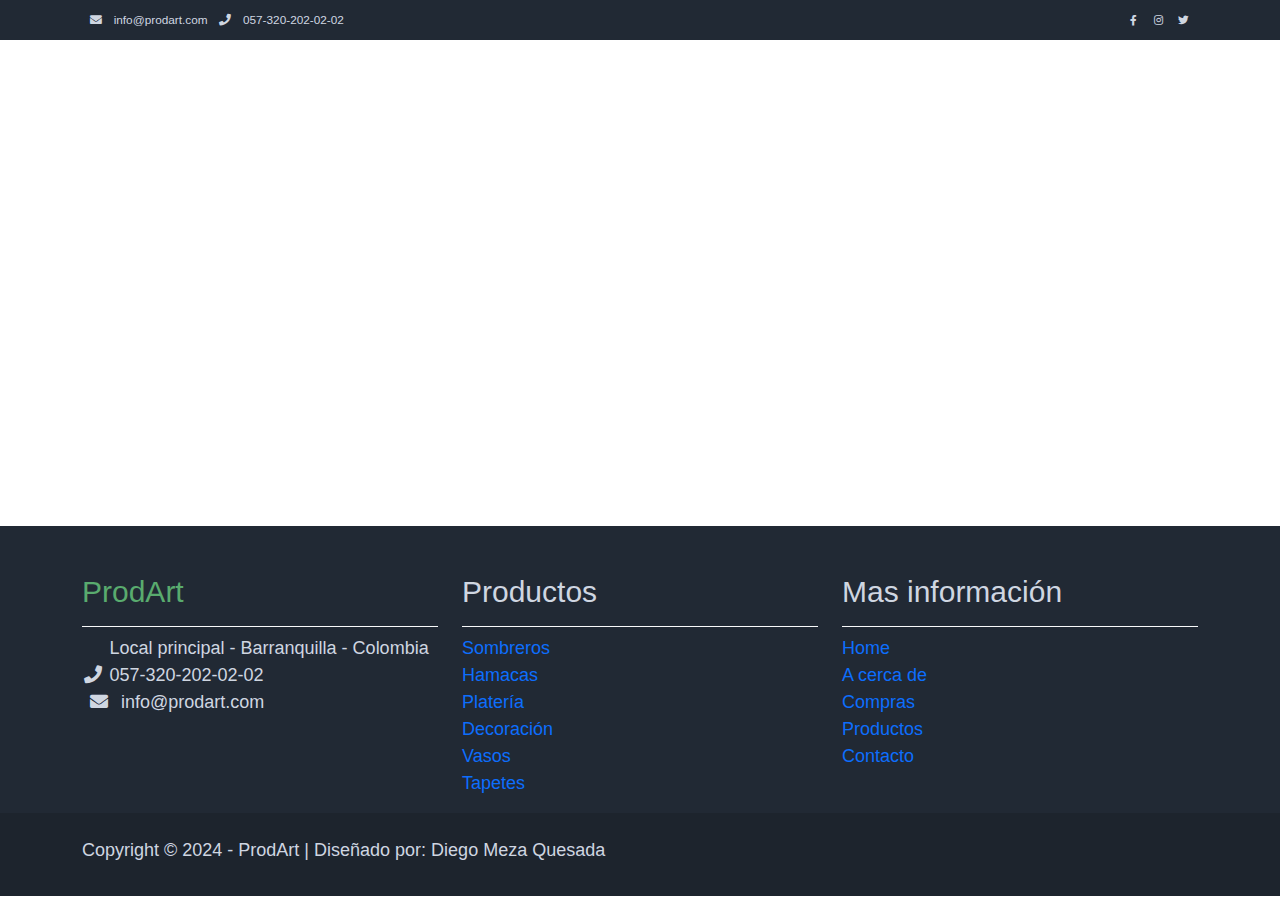
==== index.html @ 5969e7d8 "index.html" ====
<!DOCTYPE html>
<html lang="en">   
<head>
    <meta charset="UTF-8">
    <meta name="viewport" content="width=device-width, initial-scale=1.0">
    <title>Elegant Steps - E-commerce de Calzado</title>
    <!-- iconos-->
    <link rel="apple-touch-icon" href="assets/img/">
    <!-- css-->
     <link rel="stylesheet" href="assets/css/bootstrap.min.css">
     <link rel="stylesheet" href="assets/css/templatemo.css">
     <link rel="stylesheet" href="assets/css/custom.css">
     <link rel="stylesheet" href="assets/css/fontawesome.min.css">
</head>
<body>
    <!-- inicio encabezado-->
    <nav class="navbar navbar-expand-lg bg-dark navbar-light" id="templatemo_nav_top">
        <div class="container text-light">
            <div class="w-100 d-flex justify-content-between">
                <div>
                    <i class="fa fa-envelope mx-2"></i>
                    <a class="navbar-sm-brand text-light text-decoration-none" href="mailto:info@prodart.com">info@prodart.com</a>
                    <i class="fa fa-phone mx-2"></i>
                    <a class="navbar-sm-brand text-light text-decoration-none" href="tel: 057-320-202-02-02">057-320-202-02-02</a>
                </div>
                <div>
                    <!-- Redes sociales-->
                    <a class="text-light" href="https://fb.com/templatemo" target="_blank" rel="sponsored"><i class="fab fa-facebook-f fa-sm fa-fw me-2"></i></a>
                    <a class="text-light" href="https://www.instagram.com/" target="_blank"><i class="fab fa-instagram fa-sm fa-fw me-2"></i></a>
                    <a class="text-light" href="https://twitter.com/" target="_blank"><i class="fab fa-twitter fa-sm fa-fw me-2"></i></a>
                </div>
            </div>

        </div>
    </nav>
    <!-- fin encabezado-->
    <!-- inicio secciones-->

    <br><br><br><br><br><br><br><br><br><br><br><br><br><br><br><br><br><br>
     <!-- fin secciones-->

    <!-- inicio de pie-->
    <footer class="bg-dark" id="templatemo_footer">
        <div class="container">
            <div class="row">
                <div class="col-md-4 pt-5">
                    <h2 class="h2 text-success border-bottom pb-3 border-light log">ProdArt</h2>
                    <ul class="list-unstyled text-light footer-link-list">
                        <li>
                            <i class="fas fa-map-market-alt fa-fw"></i>
                            Local principal - Barranquilla - Colombia
                        </li>
                        <li>
                            <i class="fa fa-phone fa-fw"></i>
                            <a class="navbar-sm-brand text-light text-decoration-none" href="tel: 057-320-202-02-02">057-320-202-02-02</a>
                        </li>
                        <li>
                            <i class="fa fa-envelope mx-2"></i>
                            <a class="navbar-sm-brand text-light text-decoration-none" href="mailto:info@prodart.com">info@prodart.com</a>
                        </li>
                    </ul>
                </div>
                <div class="col-md-4 pt-5">
                    <h2 class="h2 text-light border-bottom pb-3 border-light">Productos</h2>
                    <ul class="list-unstyled text-light footer-link-list">
                        <li><a class="text-decoration-none" href="#">Sombreros</a></li>
                        <li><a class="text-decoration-none" href="#">Hamacas</a></li>
                        <li><a class="text-decoration-none" href="#">Platería</a></li>
                        <li><a class="text-decoration-none" href="#">Decoración</a></li>
                        <li><a class="text-decoration-none" href="#">Vasos</a></li>
                        <li><a class="text-decoration-none" href="#">Tapetes</a></li>
                    </ul>
                </div>
                <div class="col-md-4 pt-5">
                    <h2 class="h2 text-light border-bottom pb-3 border-light">Mas información</h2>
                    <ul class="list-unstyled text-light footer-link-list">
                        <li><a class="text-decoration-none" href="#">Home</a></li>
                        <li><a class="text-decoration-none" href="#">A cerca de</a></li>
                        <li><a class="text-decoration-none" href="#">Compras</a></li>
                        <li><a class="text-decoration-none" href="#">Productos</a></li>
                        <li><a class="text-decoration-none" href="#">Contacto</a></li>
                    </ul>
                </div>
            </div>

        </div>
        <div class="w-100 bg-black py-3">
            <div class="container">
                <div class="row pt-2">
                    <p class="text-left text-light">
                        Copyright &copy; 2024 - ProdArt | Diseñado por: Diego Meza Quesada
                    </p>
                </div>
            </div>
        </div>
    </footer>
    <!-- fin de pie-->


</body>
</html>
---- assets/css/templatemo.css ----
/*

TemplateMo 559 Zay Shop

https://templatemo.com/tm-559-zay-shop

---------------------------------------------
Table of contents
------------------------------------------------
1. Typography
2. General
3. Nav
4. Hero Carousel
5. Accordion
6. Shop
7. Product
8. Carousel Hero
9. Carousel Brand
10. Services
11. Contact map
12. Footer
13. Small devices (landscape phones, 576px and up)
14. Medium devices (tablets, 768px and up)
15. Large devices (desktops, 992px and up)
16. Extra large devices (large desktops, 1200px and up)
--------------------------------------------- */




/* Typography */
body, ul, li, p, a, label, input, div {
  font-family: 'Roboto', sans-serif;
  font-size: 18px !important;
  font-weight: 300 !important;
}
.h1 {
  font-family: 'Roboto', sans-serif;
  font-size: 48px !important;
  font-weight: 200 !important;
}
.h2 {
  font-family: 'Roboto', sans-serif;
  font-size: 30px !important;
  font-weight: 300;
}
.h3 {
  font-family: 'Roboto', sans-serif;
  font-size: 22px !important;
}
/* General */
.logo { font-weight: 500 !important;}
.text-warning {  color: #ede861 !important;}
.text-muted { color: #bcbcbc !important;}
.text-success { color: #59ab6e !important;}
.text-light { color: #cfd6e1 !important;}
.bg-dark { background-color: #212934 !important;}
.bg-light { background-color: #e9eef5 !important;}
.bg-black { background-color: #1d242d !important;}
.bg-success { background-color: #59ab6e !important;}
.btn-success {
  background-color: #59ab6e !important;
  border-color: #56ae6c !important;
}
.pagination .page-link:hover {color: #000;}
.pagination .page-link:hover, .pagination .page-link.active {
  background-color: #69bb7e;
  color: #fff;
}
/* Nav */
#templatemo_nav_top { min-height: 40px;}
#templatemo_nav_top * { font-size: .9em !important;}
#templatemo_main_nav a { color: #212934;}
#templatemo_main_nav a:hover { color: #69bb7e;}
#templatemo_main_nav .navbar .nav-icon { margin-right: 20px;}

/* Hero Carousel */
#template-mo-zay-hero-carousel { background: #efefef !important;}
/* Accordion */
.templatemo-accordion a { color: #000;}
.templatemo-accordion a:hover { color: #333d4a;}
/* Shop */
.shop-top-menu a:hover { color: #69bb7e !important;}
/* Product */
.product-wap { box-shadow: 0px 5px 10px 0px rgba(0, 0, 0, 0.10);}
.product-wap .product-color-dot.color-dot-red { background:#f71515;}
.product-wap .product-color-dot.color-dot-blue { background:#6db4fe;}
.product-wap .product-color-dot.color-dot-black { background:#000000;}
.product-wap .product-color-dot.color-dot-light { background:#e0e0e0;}
.product-wap .product-color-dot.color-dot-green { background:#0bff7e;}
.card.product-wap .card .product-overlay {
  background: rgba(0,0,0,.2);
  visibility: hidden;
  opacity: 0;
  transition: .3s;
}
.card.product-wap:hover .card .product-overlay {
  visibility: visible;
  opacity: 1;
}
.card.product-wap a { color: #000;}
#carousel-related-product .slick-slide:focus { outline: none !important;}
#carousel-related-product .slick-dots li button:before {
  font-size: 15px;
  margin-top: 20px;
}
/* Brand */
.brand-img {
  filter: grayscale(100%);
  opacity: 0.5;
  transition: .5s;
}
.brand-img:hover {
  filter: grayscale(0%);
  opacity: 1;
}
/* Carousel Hero */
#template-mo-zay-hero-carousel .carousel-indicators li {
  margin-top: -50px;
  background-color: #59ab6e;
}
#template-mo-zay-hero-carousel .carousel-control-next i,
#template-mo-zay-hero-carousel .carousel-control-prev i {
  color: #59ab6e !important;
  font-size: 2.8em !important;
}
/* Carousel Brand */
.tempaltemo-carousel .h1 {
  font-size: .5em !important;
  color: #000 !important;
}
/* Services */
.services-icon-wap {transition: .3s;}
.services-icon-wap:hover, .services-icon-wap:hover i {color: #fff;}
.services-icon-wap:hover {background: #69bb7e;}
/* Contact map */
.leaflet-control a, .leaflet-control { font-size: 10px !important;}
.form-control { border: 1px solid #e8e8e8;}
/* Footer */
#tempaltemo_footer a { color: #dcdde1;}
#tempaltemo_footer a:hover { color: #68bb7d;}
#tempaltemo_footer ul.footer-link-list li { padding-top: 10px;}
#tempaltemo_footer ul.footer-icons li {
  width: 2.6em;
  height: 2.6em;
  line-height: 2.6em;
}
#tempaltemo_footer ul.footer-icons li:hover {
  background-color: #cfd6e1;
  transition: .5s;
}
#tempaltemo_footer ul.footer-icons li:hover i {
  color: #212934;
  transition: .5s;
}
#tempaltemo_footer .border-light { border-color: #2d343f !important;}
/*
// Extra small devices (portrait phones, less than 576px)
// No media query since this is the default in Bootstrap
*/
/* Small devices (landscape phones, 576px and up)*/
.product-wap .h3, .product-wap li, .product-wap i, .product-wap p {
  font-size: 12px !important;
}
.product-wap .product-color-dot {
  width: 6px;
  height: 6px;
}

@media (min-width: 576px) {
  .tempaltemo-carousel .h1 { font-size: 1em !important;}
}

/*// Medium devices (tablets, 768px and up)*/
@media (min-width: 768px) {
  #templatemo_main_nav .navbar-nav {max-width: 450px;}
 }

/* Large devices (desktops, 992px and up)*/
@media (min-width: 992px) {
  #templatemo_main_nav .navbar-nav {max-width: 550px;}
  #template-mo-zay-hero-carousel .carousel-item {min-height: 30rem !important;}
  .product-wap .h3, .product-wap li, .product-wap i, .product-wap p {font-size: 18px !important;}
  .product-wap .product-color-dot {
    width: 12px;
    height: 12px;
  }
}

/* Extra large devices (large desktops, 1200px and up)*/
@media (min-width: 1200px) {}
---- assets/css/custom.css ----
/*
Custom Css
*/
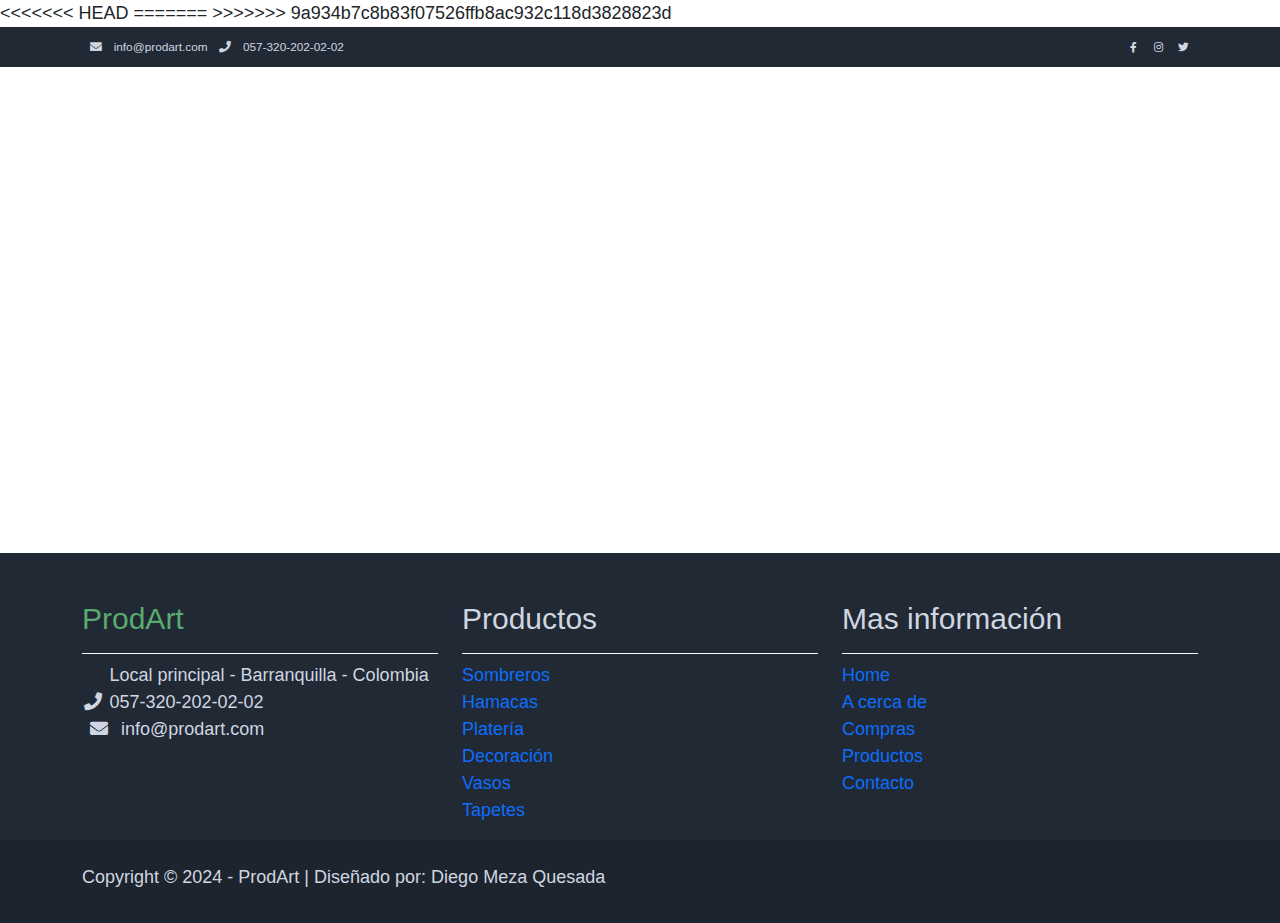
==== commit e18b6d2f: "Nuevo" ====
--- a/index.html
+++ b/index.html
@@ -1,12 +1,14 @@
 <!DOCTYPE html>
-<html lang="en">   
+<html lang="en">    
 <head>
     <meta charset="UTF-8">
     <meta name="viewport" content="width=device-width, initial-scale=1.0">
     <title>Elegant Steps - E-commerce de Calzado</title>
-    <!-- iconos-->
-    <link rel="apple-touch-icon" href="assets/img/">
+<<<<<<< HEAD
+    <!-- css--> 
+=======
     <!-- css-->
+>>>>>>> 9a934b7c8b83f07526ffb8ac932c118d3828823d
      <link rel="stylesheet" href="assets/css/bootstrap.min.css">
      <link rel="stylesheet" href="assets/css/templatemo.css">
      <link rel="stylesheet" href="assets/css/custom.css">
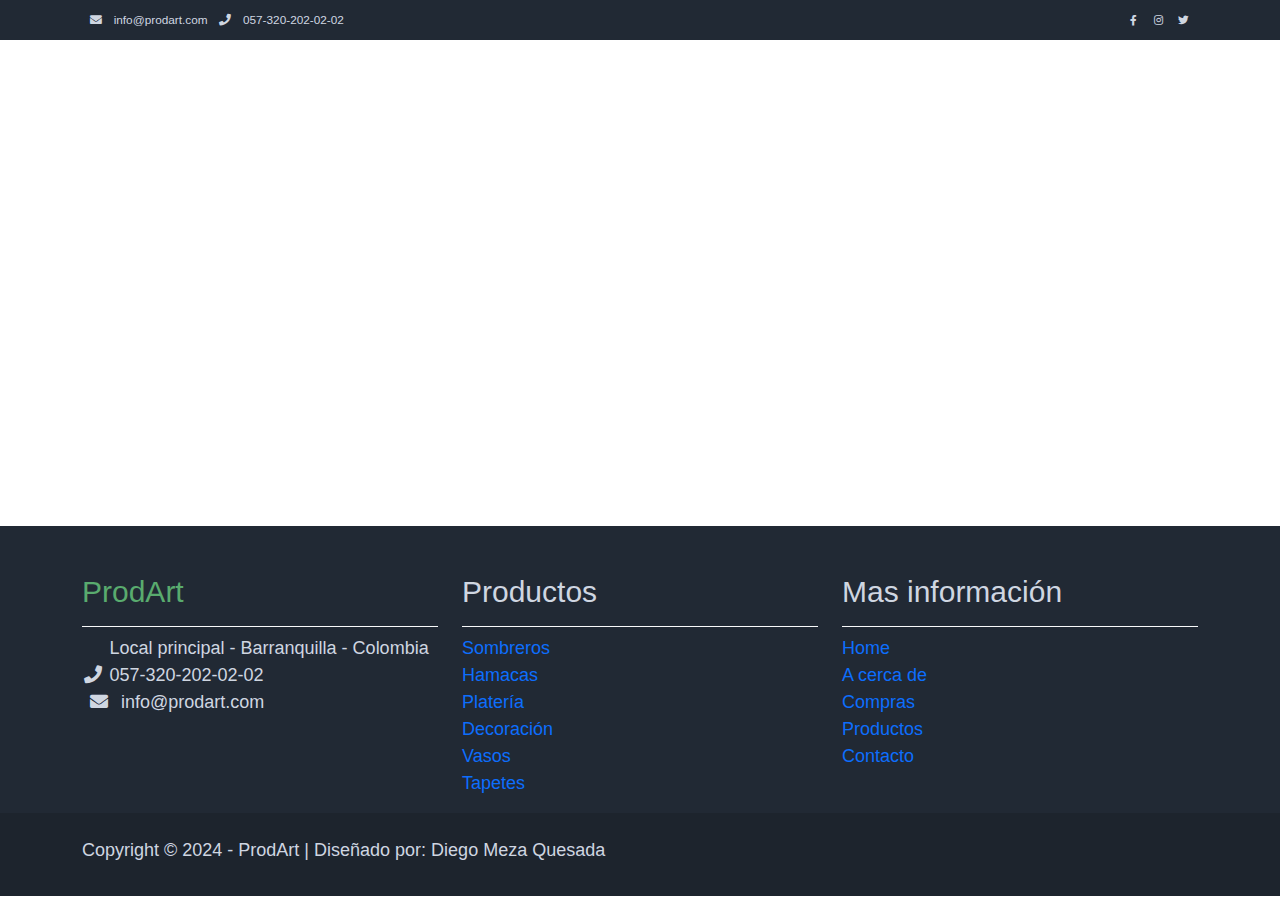
==== commit 628b0791: "probando" ====
--- a/index.html
+++ b/index.html
@@ -1,14 +1,10 @@
 <!DOCTYPE html>
 <html lang="en">    
-<head>
+<head> 
     <meta charset="UTF-8">
     <meta name="viewport" content="width=device-width, initial-scale=1.0">
     <title>Elegant Steps - E-commerce de Calzado</title>
-<<<<<<< HEAD
     <!-- css--> 
-=======
-    <!-- css-->
->>>>>>> 9a934b7c8b83f07526ffb8ac932c118d3828823d
      <link rel="stylesheet" href="assets/css/bootstrap.min.css">
      <link rel="stylesheet" href="assets/css/templatemo.css">
      <link rel="stylesheet" href="assets/css/custom.css">
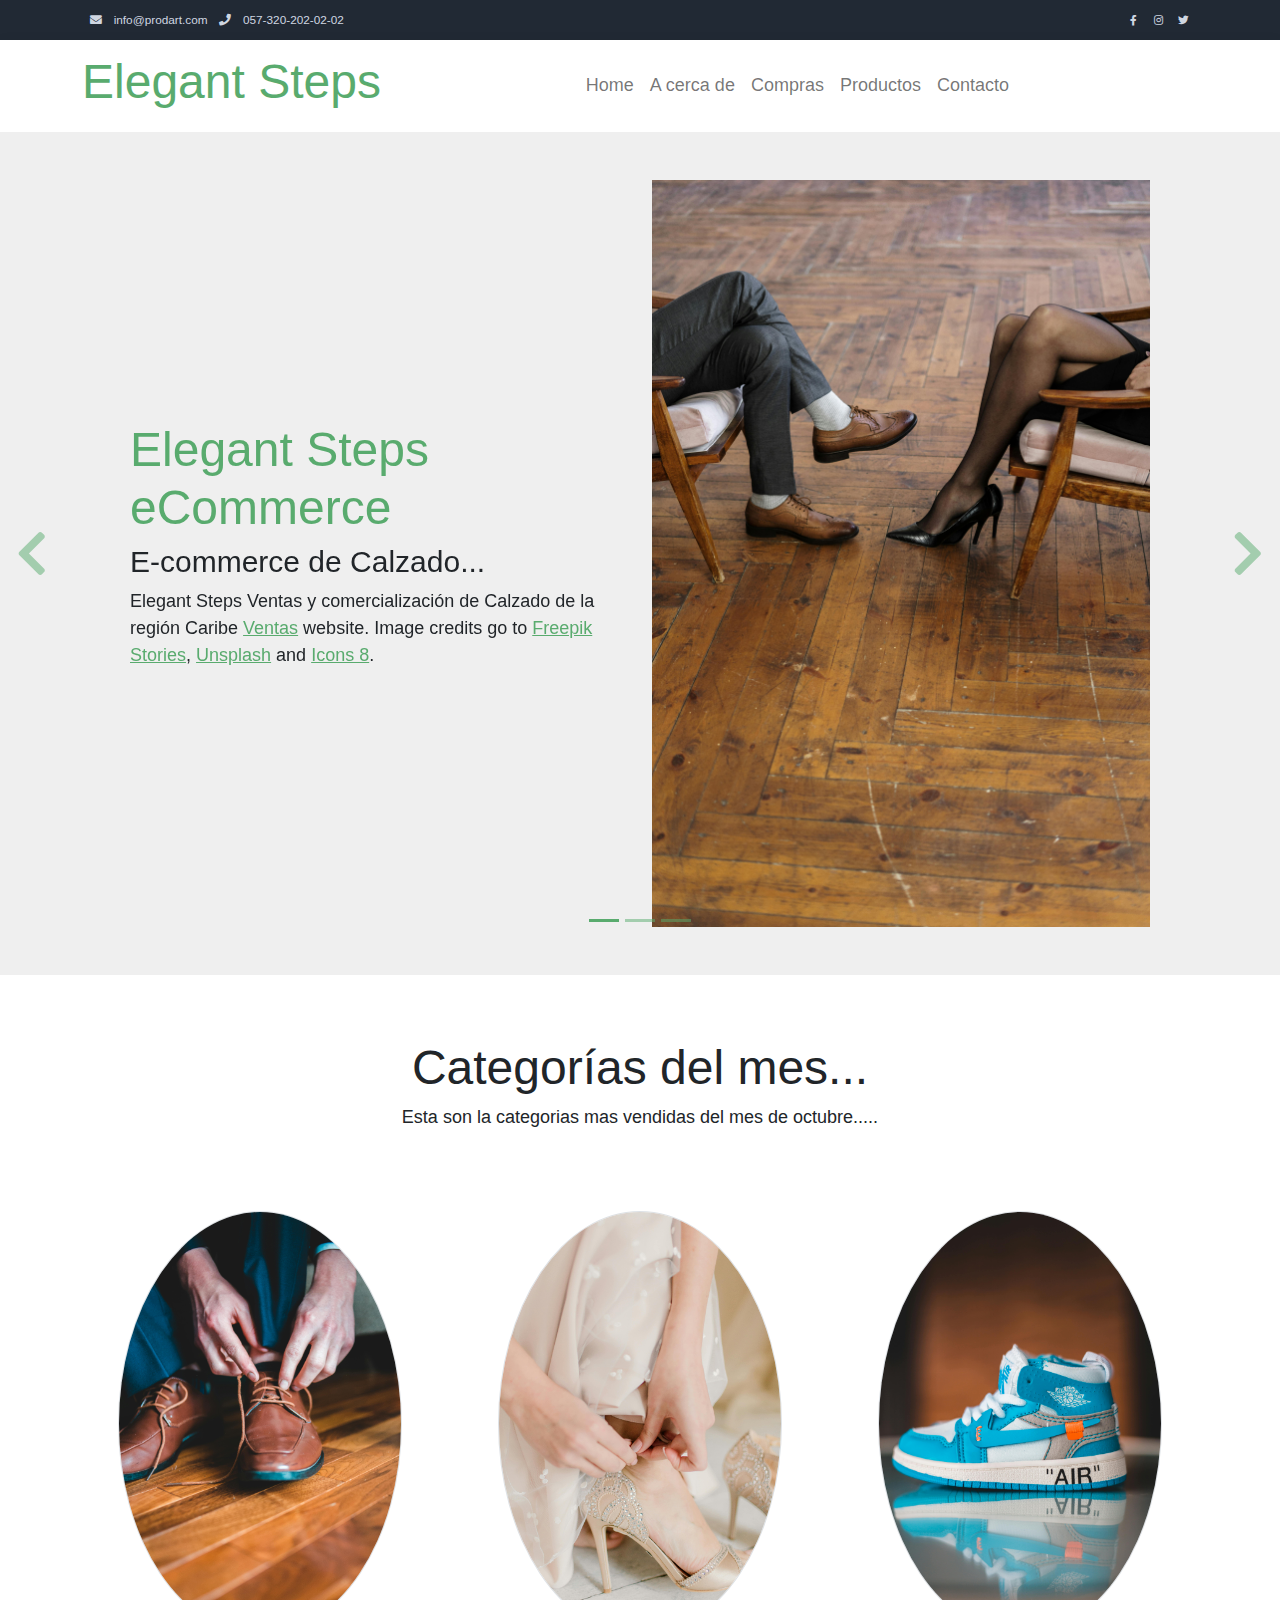
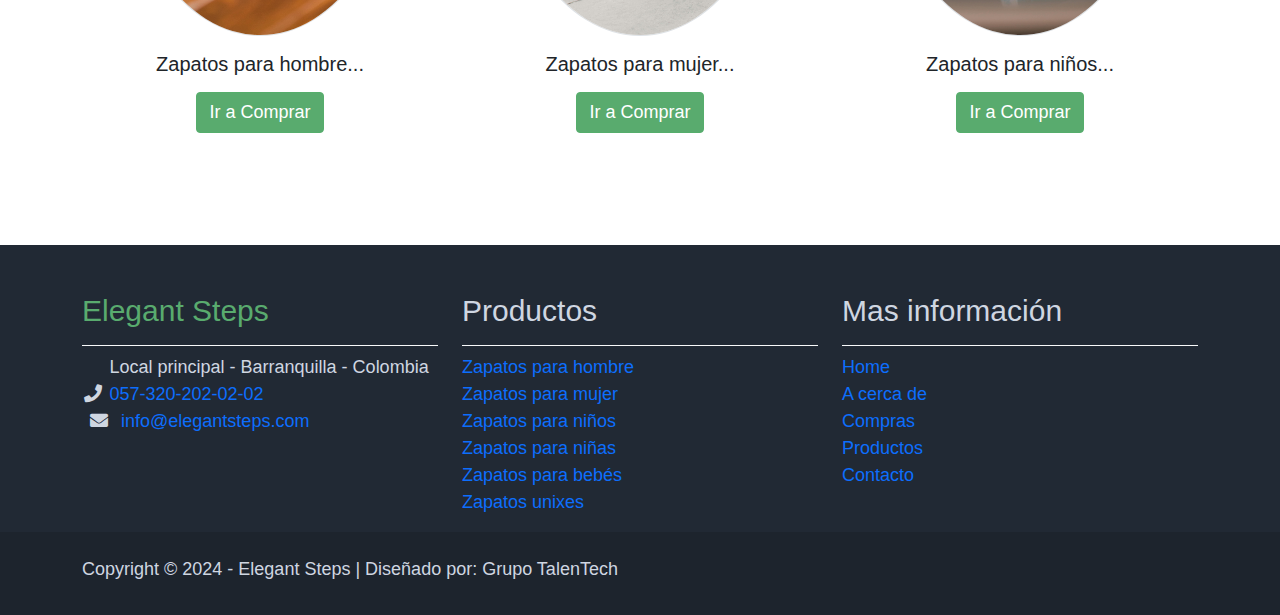
==== commit 70c9d544: "carousel" ====
--- a/index.html
+++ b/index.html
@@ -1,10 +1,12 @@
-<!DOCTYPE html>
-<html lang="en">    
-<head> 
+<!DOCTYPE html>  
+<html lang="en">
+<head>
     <meta charset="UTF-8">
     <meta name="viewport" content="width=device-width, initial-scale=1.0">
-    <title>Elegant Steps - E-commerce de Calzado</title>
-    <!-- css--> 
+    <title>Elegant Steps</title>
+    <!-- iconos-->
+    <link rel="apple-touch-icon" href="assets/img/">
+    <!-- css-->
      <link rel="stylesheet" href="assets/css/bootstrap.min.css">
      <link rel="stylesheet" href="assets/css/templatemo.css">
      <link rel="stylesheet" href="assets/css/custom.css">
@@ -22,7 +24,6 @@
                     <a class="navbar-sm-brand text-light text-decoration-none" href="tel: 057-320-202-02-02">057-320-202-02-02</a>
                 </div>
                 <div>
-                    <!-- Redes sociales-->
                     <a class="text-light" href="https://fb.com/templatemo" target="_blank" rel="sponsored"><i class="fab fa-facebook-f fa-sm fa-fw me-2"></i></a>
                     <a class="text-light" href="https://www.instagram.com/" target="_blank"><i class="fab fa-instagram fa-sm fa-fw me-2"></i></a>
                     <a class="text-light" href="https://twitter.com/" target="_blank"><i class="fab fa-twitter fa-sm fa-fw me-2"></i></a>
@@ -32,9 +33,148 @@
         </div>
     </nav>
     <!-- fin encabezado-->
+    <!-- inicio menu-->
+     <nav class="navbar navbar-expand-lg navbar-light shadow">
+        <button class="navbar-toggler" type="button" data-bs-toggle="collapse" data-bs-target="#opciones">
+            <span class="navbar-toggler-icon"></span>
+        </button>
+        <div class="container d-flex justify-content-between align-items-center">
+            <a class="navbar-brand text-success logo h1 align-self-center" href="index.html">
+                Elegant Steps
+            </a>
+            <div class="align-self-center collapse navbar-collapse flex-fill d-lg-flex justify-content-lg-between" id="opciones">
+                <ul class="nav navbar-nav d-flex justify-content-between mx-lg-auto">
+                    <li class="nav-item">
+                        <a class="nav-link" href="#">Home</a>
+                    </li>
+                    <li class="nav-item">
+                        <a class="nav-link" href="#">A cerca de</a>
+                    </li>
+                    <li class="nav-item">
+                        <a class="nav-link" href="compras.html">Compras</a>
+                    </li>
+                    <li class="nav-item">
+                        <a class="nav-link" href="#">Productos</a>
+                    </li>
+                    <li class="nav-item">
+                        <a class="nav-link" href="#">Contacto</a>
+                    </li>
+                </ul>
+            </div>
+        </div>
+
+     </nav>
+<!-- fin menu-->
+
+
     <!-- inicio secciones-->
-
-    <br><br><br><br><br><br><br><br><br><br><br><br><br><br><br><br><br><br>
+<!-- carrusel -->
+<div id="template-mo-zay-hero-carousel" class="carousel slide" data-bs-ride="carousel">
+    <ol class="carousel-indicators">
+        <li data-bs-target="#template-mo-zay-hero-carousel" data-bs-slide-to="0" class="active"></li>
+        <li data-bs-target="#template-mo-zay-hero-carousel" data-bs-slide-to="1"></li>
+        <li data-bs-target="#template-mo-zay-hero-carousel" data-bs-slide-to="2"></li>
+    </ol>
+    <div class="carousel-inner">
+        <div class="carousel-item active">
+            <div class="container">
+                <div class="row p-5">
+                    <div class="mx-auto col-md-8 col-lg-6 order-lg-last">
+                        <img class="img-fluid" src="assets/img/zapatos.jpg" alt="">
+                    </div>
+                    <div class="col-lg-6 mb-0 d-flex align-items-center">
+                        <div class="text-align-left align-self-center">
+                            <h1 class="h1 text-success"><b>Elegant Steps</b> eCommerce</h1>
+                            <h3 class="h2">E-commerce de Calzado...</h3>
+                            <p>
+                                Elegant Steps Ventas y comercialización de Calzado de la región Caribe <a rel="sponsored" class="text-success" href="#" target="_blank">Ventas</a> website. 
+                                Image credits go to <a rel="sponsored" class="text-success" href="#" target="_blank">Freepik Stories</a>,
+                                <a rel="sponsored" class="text-success" href="#" target="_blank">Unsplash</a> and
+                                <a rel="sponsored" class="text-success" href="#" target="_blank">Icons 8</a>.
+                            </p> 
+                        </div>
+                    </div>
+                </div>
+            </div>
+        </div>
+        <div class="carousel-item">
+            <div class="container">
+                <div class="row p-5">
+                    <div class="mx-auto col-md-8 col-lg-6 order-lg-last">
+                        <img class="img-fluid" src="assets/img/zapato_dama.jpg" alt="">
+                    </div>
+                    <div class="col-lg-6 mb-0 d-flex align-items-center">
+                        <div class="text-align-left">
+                            <h1 class="h1">Zapatos para mujer</h1>
+                            <h3 class="h2">Línea de Zapatos para Dama.</h3>
+                            <p>
+                                
+                                 <strong></strong> 
+                            </p>
+                        </div>
+                    </div>
+                </div>
+            </div>
+        </div>
+        <div class="carousel-item">
+            <div class="container">
+                <div class="row p-5">
+                    <div class="mx-auto col-md-8 col-lg-6 order-lg-last">
+                        <img class="img-fluid" src="assets/img/zapato_hombre.jpg" alt="">
+                    </div>
+                    <div class="col-lg-6 mb-0 d-flex align-items-center">
+                        <div class="text-align-left">
+                            <h1 class="h1">Zapatos para hombre</h1>
+                            <h3 class="h2">Línea de Zapatos para Hombre</h3>
+                            <p>
+                                 
+                                
+                            </p>
+                        </div>
+                    </div>
+                </div>
+            </div>
+        </div>
+    </div>
+    <a class="carousel-control-prev text-decoration-none w-auto ps-3" href="#template-mo-zay-hero-carousel" role="button" data-bs-slide="prev">
+        <i class="fas fa-chevron-left"></i>
+    </a>
+    <a class="carousel-control-next text-decoration-none w-auto pe-3" href="#template-mo-zay-hero-carousel" role="button" data-bs-slide="next">
+        <i class="fas fa-chevron-right"></i>
+    </a>
+</div>
+<!-- fin carrusel -->
+    <section class="container py-5">
+        <div class="row text-center pt-3">
+            <div class="col-lg-6 m-auto">
+                <h1 class="h1">Categorías del mes...</h1>
+                <p>
+                    Esta son la categorias mas vendidas del mes de octubre.....
+                </p>
+            </div>
+        </div>
+        <div class="row">
+            <div class="col-12 col-md-4 p-5 mt-3">
+                <a href="#"><img src="assets/img/zapato_hombre.jpg" class="rounded-circle img-fluid border"> </a>
+                <h5 class="text-center mt-3 mb-3">Zapatos para hombre...</h5>
+                <p class="text-center"><a class="btn btn-success" href="compras.html">Ir a Comprar</a></p>
+            </div>
+        
+            <div class="col-12 col-md-4 p-5 mt-3">
+                <a href="#"><img src="assets/img/zapato_dama.jpg" class="rounded-circle img-fluid border"> </a>
+                <h5 class="text-center mt-3 mb-3">Zapatos para mujer...</h5>
+                <p class="text-center"><a class="btn btn-success" href="compras.html">Ir a Comprar</a></p>
+            </div>
+        
+            <div class="col-12 col-md-4 p-5 mt-3">
+                <a href="#"><img src="assets/img/zapato_niño.jpg" class="rounded-circle img-fluid border"> </a>
+                <h5 class="text-center mt-3 mb-3">Zapatos para niños...</h5>
+                <p class="text-center"><a class="btn btn-success" href="compras.html">Ir a Comprar</a></p>
+            </div>
+        </div>
+
+
+    </section>
      <!-- fin secciones-->
 
     <!-- inicio de pie-->
@@ -42,7 +182,7 @@
         <div class="container">
             <div class="row">
                 <div class="col-md-4 pt-5">
-                    <h2 class="h2 text-success border-bottom pb-3 border-light log">ProdArt</h2>
+                    <h2 class="h2 text-success border-bottom pb-3 border-light log">Elegant Steps</h2>
                     <ul class="list-unstyled text-light footer-link-list">
                         <li>
                             <i class="fas fa-map-market-alt fa-fw"></i>
@@ -50,23 +190,23 @@
                         </li>
                         <li>
                             <i class="fa fa-phone fa-fw"></i>
-                            <a class="navbar-sm-brand text-light text-decoration-none" href="tel: 057-320-202-02-02">057-320-202-02-02</a>
+                            <a class="text-decoration-none" href="tel: 057-320-202-02-02">057-320-202-02-02</a>
                         </li>
                         <li>
                             <i class="fa fa-envelope mx-2"></i>
-                            <a class="navbar-sm-brand text-light text-decoration-none" href="mailto:info@prodart.com">info@prodart.com</a>
+                            <a class="text-decoration-none" href="mailto:info@prodart.com">info@elegantsteps.com</a>
                         </li>
                     </ul>
                 </div>
                 <div class="col-md-4 pt-5">
                     <h2 class="h2 text-light border-bottom pb-3 border-light">Productos</h2>
                     <ul class="list-unstyled text-light footer-link-list">
-                        <li><a class="text-decoration-none" href="#">Sombreros</a></li>
-                        <li><a class="text-decoration-none" href="#">Hamacas</a></li>
-                        <li><a class="text-decoration-none" href="#">Platería</a></li>
-                        <li><a class="text-decoration-none" href="#">Decoración</a></li>
-                        <li><a class="text-decoration-none" href="#">Vasos</a></li>
-                        <li><a class="text-decoration-none" href="#">Tapetes</a></li>
+                        <li><a class="text-decoration-none" href="#">Zapatos para hombre</a></li>
+                        <li><a class="text-decoration-none" href="#">Zapatos para mujer</a></li>
+                        <li><a class="text-decoration-none" href="#">Zapatos para niños</a></li>
+                        <li><a class="text-decoration-none" href="#">Zapatos para niñas</a></li>
+                        <li><a class="text-decoration-none" href="#">Zapatos para bebés</a></li>
+                        <li><a class="text-decoration-none" href="#">Zapatos unixes</a></li>
                     </ul>
                 </div>
                 <div class="col-md-4 pt-5">
@@ -86,14 +226,15 @@
             <div class="container">
                 <div class="row pt-2">
                     <p class="text-left text-light">
-                        Copyright &copy; 2024 - ProdArt | Diseñado por: Diego Meza Quesada
+                        Copyright &copy; 2024 - Elegant Steps | Diseñado por: Grupo TalenTech
                     </p>
                 </div>
             </div>
         </div>
     </footer>
     <!-- fin de pie-->
-
+    <!-- archivos js-->
+     <script src="assets/js/bootstrap.bundle.min.js"></script>
 
 </body>
 </html>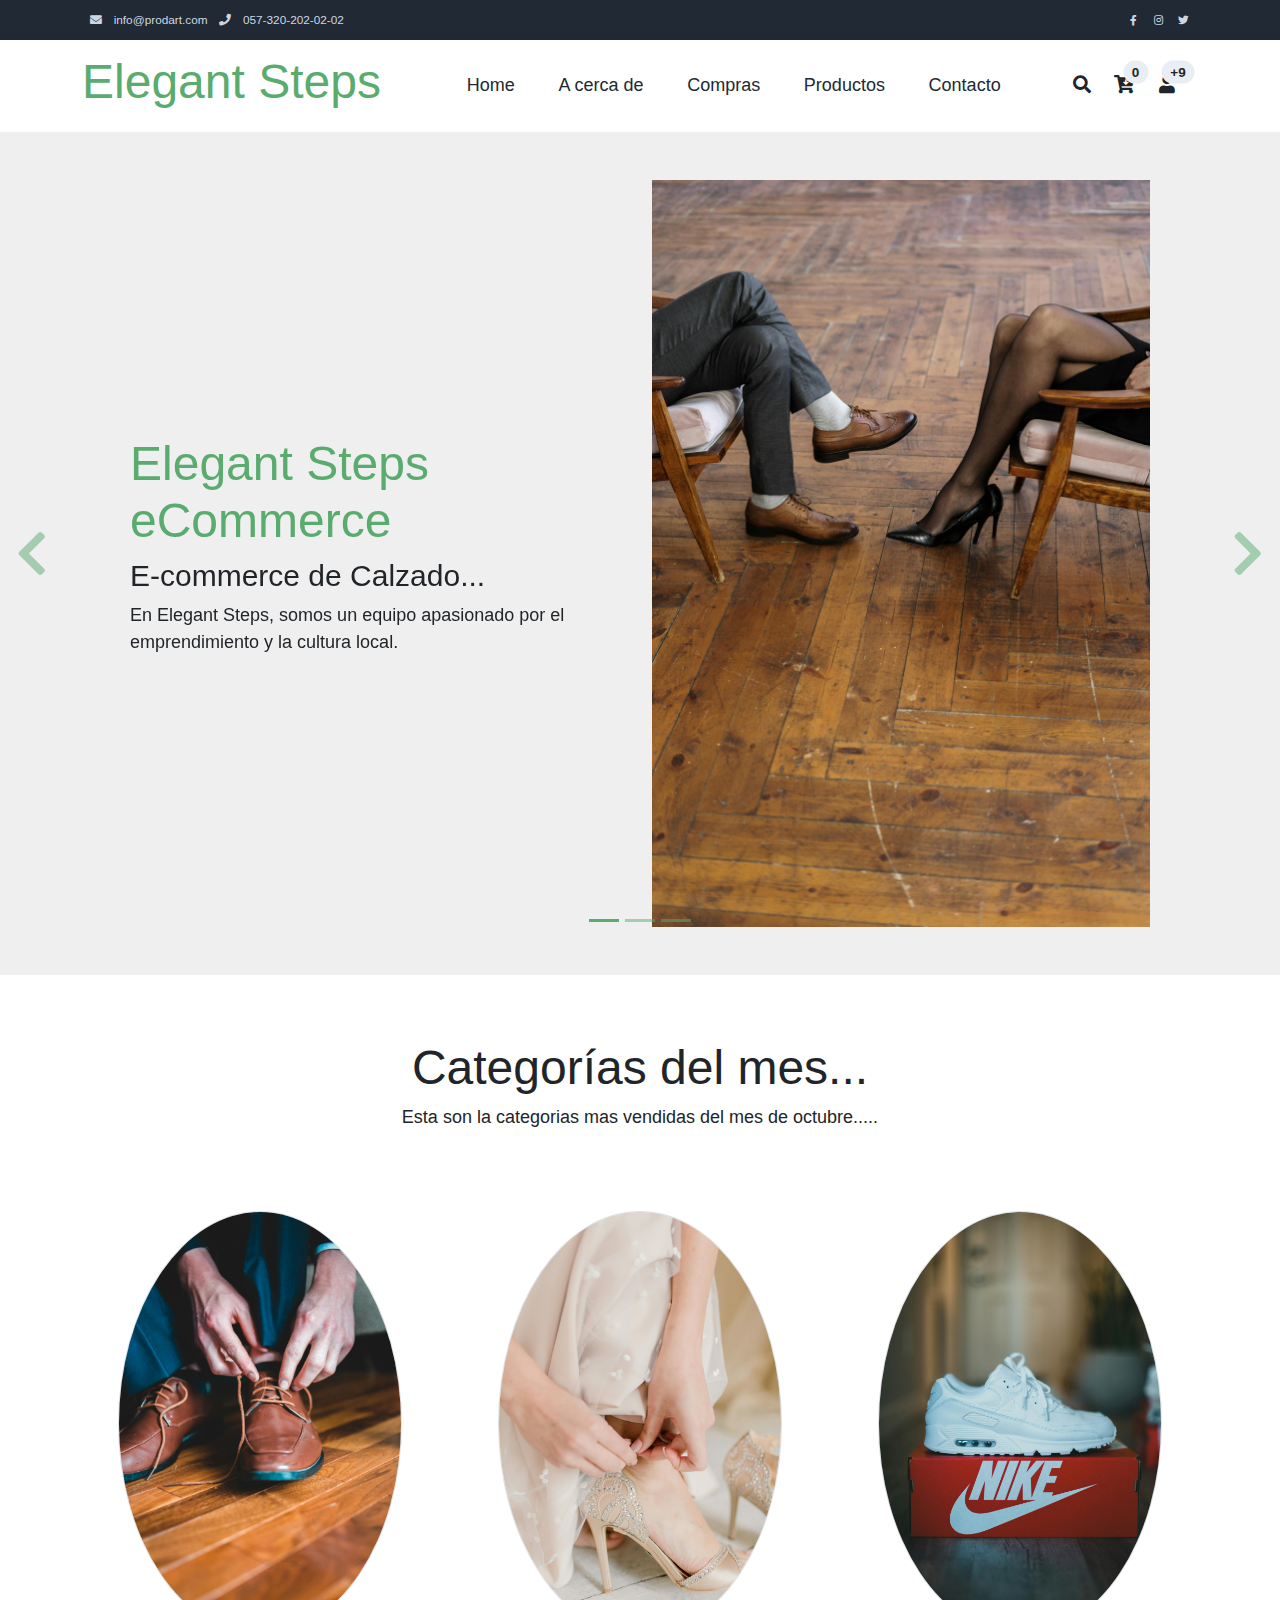
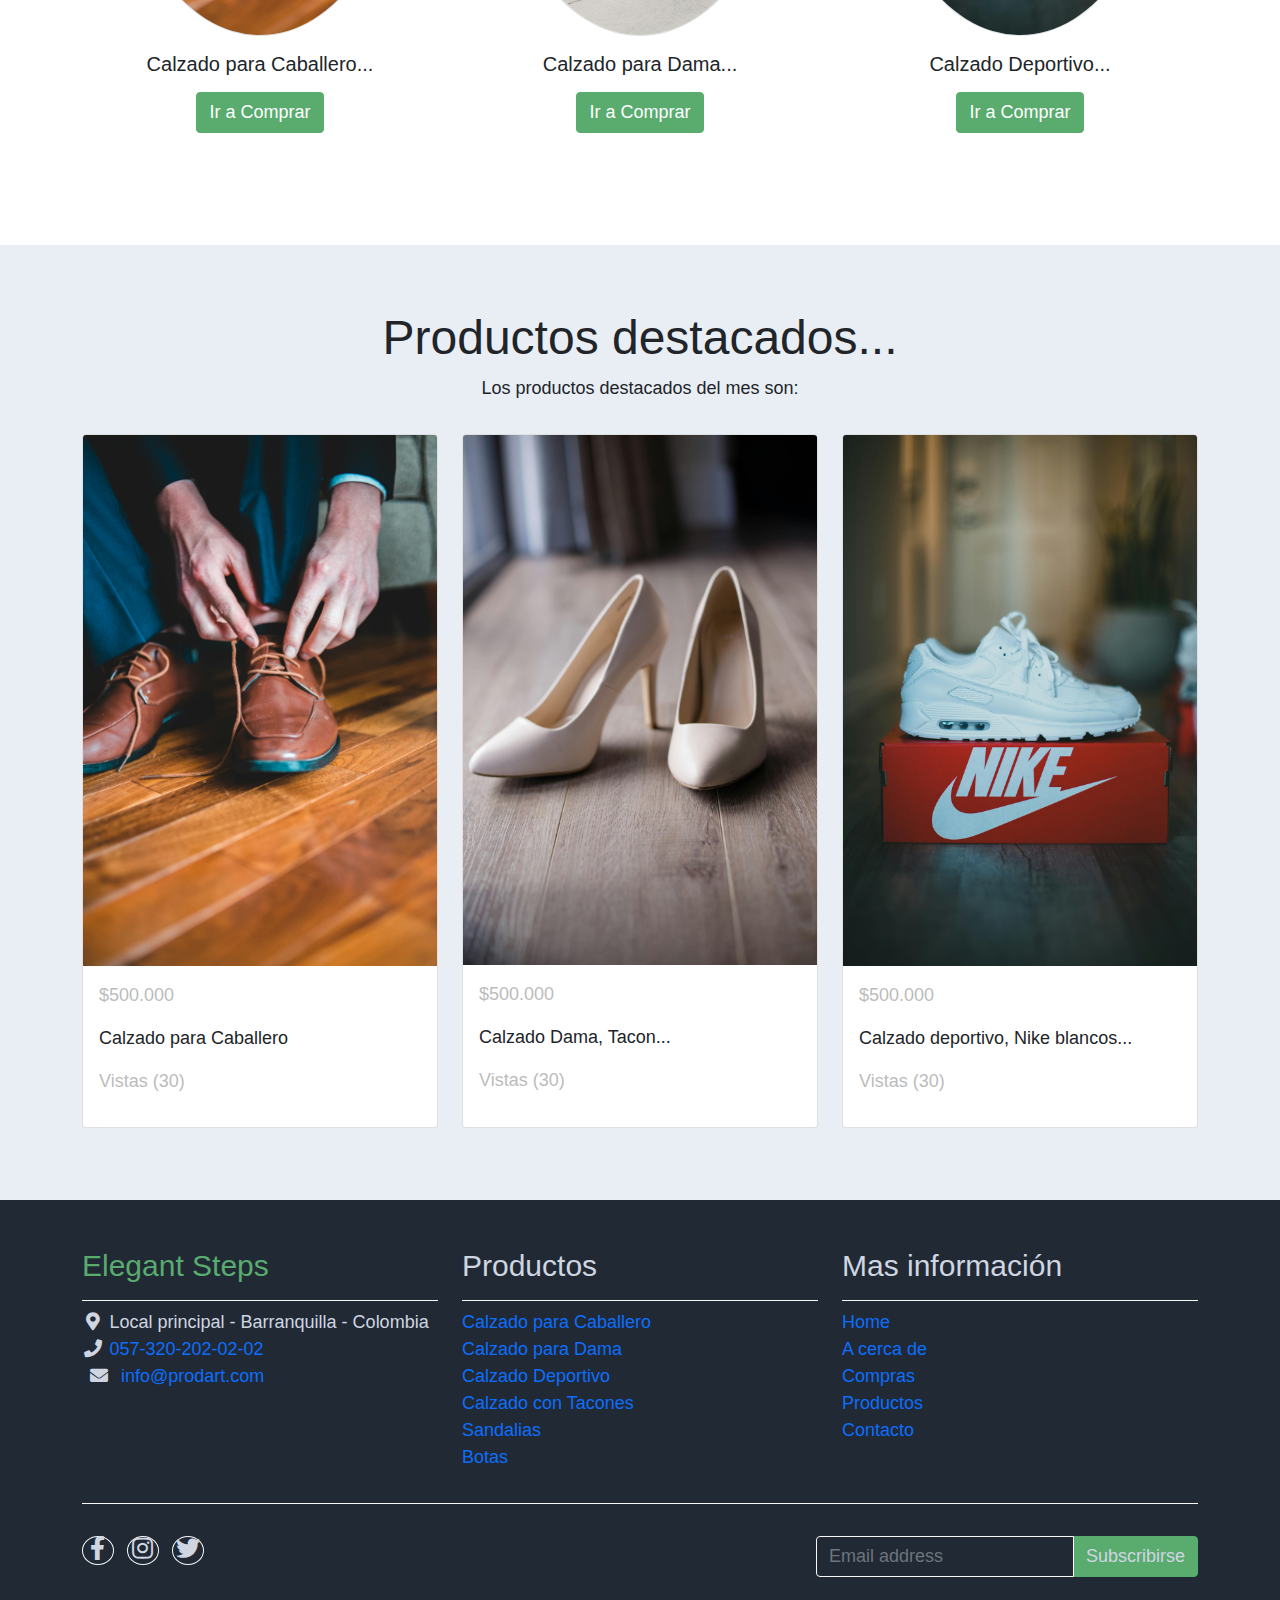
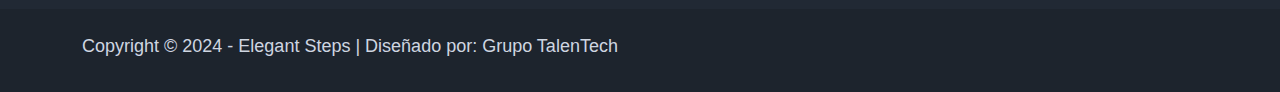
==== commit 1114a065: "Compras" ====
--- a/index.html
+++ b/index.html
@@ -34,37 +34,82 @@
     </nav>
     <!-- fin encabezado-->
     <!-- inicio menu-->
-     <nav class="navbar navbar-expand-lg navbar-light shadow">
-        <button class="navbar-toggler" type="button" data-bs-toggle="collapse" data-bs-target="#opciones">
-            <span class="navbar-toggler-icon"></span>
-        </button>
+         <!-- Header -->
+    <nav class="navbar navbar-expand-lg navbar-light shadow">
         <div class="container d-flex justify-content-between align-items-center">
+
             <a class="navbar-brand text-success logo h1 align-self-center" href="index.html">
                 Elegant Steps
             </a>
-            <div class="align-self-center collapse navbar-collapse flex-fill d-lg-flex justify-content-lg-between" id="opciones">
-                <ul class="nav navbar-nav d-flex justify-content-between mx-lg-auto">
-                    <li class="nav-item">
-                        <a class="nav-link" href="#">Home</a>
-                    </li>
-                    <li class="nav-item">
-                        <a class="nav-link" href="#">A cerca de</a>
-                    </li>
-                    <li class="nav-item">
-                        <a class="nav-link" href="compras.html">Compras</a>
-                    </li>
-                    <li class="nav-item">
-                        <a class="nav-link" href="#">Productos</a>
-                    </li>
-                    <li class="nav-item">
-                        <a class="nav-link" href="#">Contacto</a>
-                    </li>
-                </ul>
-            </div>
-        </div>
-
-     </nav>
+
+            <button class="navbar-toggler border-0" type="button" data-bs-toggle="collapse" data-bs-target="#templatemo_main_nav" aria-controls="navbarSupportedContent" aria-expanded="false" aria-label="Toggle navigation">
+                <span class="navbar-toggler-icon"></span>
+            </button>
+
+            <div class="align-self-center collapse navbar-collapse flex-fill  d-lg-flex justify-content-lg-between" id="templatemo_main_nav">
+                <div class="flex-fill">
+                    <ul class="nav navbar-nav d-flex justify-content-between mx-lg-auto">
+                        <li class="nav-item">
+                            <a class="nav-link" href="index.html">Home</a>
+                        </li>
+                        <li class="nav-item">
+                            <a class="nav-link" href="acercade.html">A cerca de</a>
+                        </li>
+                        <li class="nav-item">
+                            <a class="nav-link" href="compras.html">Compras</a>
+                        </li>
+                        <li class="nav-item">
+                            <a class="nav-link" href="productos.html">Productos</a>
+                        </li>
+                        <li class="nav-item">
+                            <a class="nav-link" href="contacto.html">Contacto</a>
+                        </li>
+                    </ul>
+                </div>
+                <div class="navbar align-self-center d-flex">
+                    <div class="d-lg-none flex-sm-fill mt-3 mb-4 col-7 col-sm-auto pr-3">
+                        <div class="input-group">
+                            <input type="text" class="form-control" id="inputMobileSearch" placeholder="Buscar ...">
+                            <div class="input-group-text">
+                                <i class="fa fa-fw fa-search"></i>
+                            </div>
+                        </div>
+                    </div>
+                    <a class="nav-icon d-none d-lg-inline" href="#" data-bs-toggle="modal" data-bs-target="#templatemo_search">
+                        <i class="fa fa-fw fa-search text-dark mr-2"></i>
+                    </a>
+                    <a class="nav-icon position-relative text-decoration-none" href="#">
+                        <i class="fa fa-fw fa-cart-arrow-down text-dark mr-1"></i>
+                        <span class="position-absolute top-0 left-100 translate-middle badge rounded-pill bg-light text-dark">0</span>
+                    </a>
+                    <a class="nav-icon position-relative text-decoration-none" href="#">
+                        <i class="fa fa-fw fa-user text-dark mr-3"></i>
+                        <span class="position-absolute top-0 left-100 translate-middle badge rounded-pill bg-light text-dark">+9</span>
+                    </a>
+                </div>
+            </div>
+
+        </div>
+    </nav>
 <!-- fin menu-->
+ <!-- Modal -->
+ <div class="modal fade bg-white" id="templatemo_search" tabindex="-1" role="dialog" aria-labelledby="exampleModalLabel" aria-hidden="true">
+    <div class="modal-dialog modal-lg" role="document">
+        <div class="w-100 pt-1 mb-5 text-right">
+            <button type="button" class="btn-close" data-bs-dismiss="modal" aria-label="Close"></button>
+        </div>
+        <form action="" method="get" class="modal-content modal-body border-0 p-0">
+            <div class="input-group mb-2">
+                <input type="text" class="form-control" id="inputModalSearch" name="q" placeholder="Buscar ...">
+                <button type="submit" class="input-group-text bg-success text-light">
+                    <i class="fa fa-fw fa-search text-white"></i>
+                </button>
+                
+            </div>
+            <p><br>Escriba el producto a Buscar ...</p>
+        </form>
+    </div>
+</div>
 
 
     <!-- inicio secciones-->
@@ -87,11 +132,8 @@
                             <h1 class="h1 text-success"><b>Elegant Steps</b> eCommerce</h1>
                             <h3 class="h2">E-commerce de Calzado...</h3>
                             <p>
-                                Elegant Steps Ventas y comercialización de Calzado de la región Caribe <a rel="sponsored" class="text-success" href="#" target="_blank">Ventas</a> website. 
-                                Image credits go to <a rel="sponsored" class="text-success" href="#" target="_blank">Freepik Stories</a>,
-                                <a rel="sponsored" class="text-success" href="#" target="_blank">Unsplash</a> and
-                                <a rel="sponsored" class="text-success" href="#" target="_blank">Icons 8</a>.
-                            </p> 
+                                En Elegant Steps, somos un equipo apasionado por el emprendimiento y la cultura local.
+                            </p>
                         </div>
                     </div>
                 </div>
@@ -105,8 +147,8 @@
                     </div>
                     <div class="col-lg-6 mb-0 d-flex align-items-center">
                         <div class="text-align-left">
-                            <h1 class="h1">Zapatos para mujer</h1>
-                            <h3 class="h2">Línea de Zapatos para Dama.</h3>
+                            <h1 class="h1">Calzado para Dama</h1>
+                            <h3 class="h2">Línea de Calzado para Dama.</h3>
                             <p>
                                 
                                  <strong></strong> 
@@ -124,8 +166,8 @@
                     </div>
                     <div class="col-lg-6 mb-0 d-flex align-items-center">
                         <div class="text-align-left">
-                            <h1 class="h1">Zapatos para hombre</h1>
-                            <h3 class="h2">Línea de Zapatos para Hombre</h3>
+                            <h1 class="h1">Calzado para Caballero</h1>
+                            <h3 class="h2">Línea de Calzado para Caballero.</h3>
                             <p>
                                  
                                 
@@ -156,25 +198,92 @@
         <div class="row">
             <div class="col-12 col-md-4 p-5 mt-3">
                 <a href="#"><img src="assets/img/zapato_hombre.jpg" class="rounded-circle img-fluid border"> </a>
-                <h5 class="text-center mt-3 mb-3">Zapatos para hombre...</h5>
+                <h5 class="text-center mt-3 mb-3">Calzado para Caballero...</h5>
                 <p class="text-center"><a class="btn btn-success" href="compras.html">Ir a Comprar</a></p>
             </div>
         
             <div class="col-12 col-md-4 p-5 mt-3">
                 <a href="#"><img src="assets/img/zapato_dama.jpg" class="rounded-circle img-fluid border"> </a>
-                <h5 class="text-center mt-3 mb-3">Zapatos para mujer...</h5>
+                <h5 class="text-center mt-3 mb-3">Calzado para Dama...</h5>
                 <p class="text-center"><a class="btn btn-success" href="compras.html">Ir a Comprar</a></p>
             </div>
         
             <div class="col-12 col-md-4 p-5 mt-3">
-                <a href="#"><img src="assets/img/zapato_niño.jpg" class="rounded-circle img-fluid border"> </a>
-                <h5 class="text-center mt-3 mb-3">Zapatos para niños...</h5>
+                <a href="#"><img src="assets/img/zapato_deportivo1.jpg" class="rounded-circle img-fluid border"> </a>
+                <h5 class="text-center mt-3 mb-3">Calzado Deportivo...</h5>
                 <p class="text-center"><a class="btn btn-success" href="compras.html">Ir a Comprar</a></p>
             </div>
         </div>
 
 
     </section>
+    <section class="bg-light">
+        <div class="container py-5">
+            <div class="row text-center py-3">
+                <div class="col-lg-6 m-auto">
+                    <h1 class="h1">Productos destacados...</h1>
+                    <p>
+                        Los productos destacados del mes son:
+                    </p>
+                </div>
+            </div>
+        
+        <div class="row">
+            <div class="col-12 col-md-4 mb-4">
+                <div class="card h-100">
+                    <a href="#">
+                        <img src="assets/img/zapato_hombre.jpg" class="card-img-top">
+                    </a>
+                    <div class="card-body">
+                        <ul class="list-unstyled d-flex justify-content-between">
+                            <li class="text-muted text-right">$500.000</li>
+                        </ul>
+                        <p>
+                            Calzado para Caballero
+                        </p>
+                        <p class="text-muted">Vistas (30)</p>
+                    </div>
+
+                </div>
+            </div>
+            <div class="col-12 col-md-4 mb-4">
+                <div class="card h-100">
+                    <a href="#">
+                        <img src="assets/img/zapato_mujer_tacon.jpg" class="card-img-top">
+                    </a>
+                    <div class="card-body">
+                        <ul class="list-unstyled d-flex justify-content-between">
+                            <li class="text-muted text-right">$500.000</li>
+                        </ul>
+                        <p>
+                            Calzado Dama, Tacon...
+                        </p>
+                        <p class="text-muted">Vistas (30)</p>
+                    </div>
+
+                </div>
+            </div>
+            <div class="col-12 col-md-4 mb-4">
+                <div class="card h-100">
+                    <a href="#">
+                        <img src="assets/img/zapato_deportivo1.jpg" class="card-img-top">
+                    </a>
+                    <div class="card-body">
+                        <ul class="list-unstyled d-flex justify-content-between">
+                            <li class="text-muted text-right">$500.000</li>
+                        </ul>
+                        <p>
+                            Calzado deportivo, Nike blancos...
+                        </p>
+                        <p class="text-muted">Vistas (30)</p>
+                    </div>
+
+                </div>
+            </div>
+        </div>
+    </div>
+</section>
+
      <!-- fin secciones-->
 
     <!-- inicio de pie-->
@@ -185,41 +294,70 @@
                     <h2 class="h2 text-success border-bottom pb-3 border-light log">Elegant Steps</h2>
                     <ul class="list-unstyled text-light footer-link-list">
                         <li>
-                            <i class="fas fa-map-market-alt fa-fw"></i>
+                            <i class="fas fa-map-marker-alt fa-fw"></i>
                             Local principal - Barranquilla - Colombia
                         </li>
+
                         <li>
                             <i class="fa fa-phone fa-fw"></i>
                             <a class="text-decoration-none" href="tel: 057-320-202-02-02">057-320-202-02-02</a>
                         </li>
                         <li>
                             <i class="fa fa-envelope mx-2"></i>
-                            <a class="text-decoration-none" href="mailto:info@prodart.com">info@elegantsteps.com</a>
+                            <a class="text-decoration-none" href="mailto:info@prodart.com">info@prodart.com</a>
                         </li>
                     </ul>
                 </div>
                 <div class="col-md-4 pt-5">
                     <h2 class="h2 text-light border-bottom pb-3 border-light">Productos</h2>
                     <ul class="list-unstyled text-light footer-link-list">
-                        <li><a class="text-decoration-none" href="#">Zapatos para hombre</a></li>
-                        <li><a class="text-decoration-none" href="#">Zapatos para mujer</a></li>
-                        <li><a class="text-decoration-none" href="#">Zapatos para niños</a></li>
-                        <li><a class="text-decoration-none" href="#">Zapatos para niñas</a></li>
-                        <li><a class="text-decoration-none" href="#">Zapatos para bebés</a></li>
-                        <li><a class="text-decoration-none" href="#">Zapatos unixes</a></li>
+                        <li><a class="text-decoration-none" href="#">Calzado para Caballero</a></li>
+                        <li><a class="text-decoration-none" href="#">Calzado para Dama</a></li>
+                        <li><a class="text-decoration-none" href="#">Calzado Deportivo</a></li>
+                        <li><a class="text-decoration-none" href="#">Calzado con Tacones</a></li>
+                        <li><a class="text-decoration-none" href="#">Sandalias</a></li>
+                        <li><a class="text-decoration-none" href="#">Botas</a></li>
                     </ul>
                 </div>
                 <div class="col-md-4 pt-5">
                     <h2 class="h2 text-light border-bottom pb-3 border-light">Mas información</h2>
                     <ul class="list-unstyled text-light footer-link-list">
-                        <li><a class="text-decoration-none" href="#">Home</a></li>
-                        <li><a class="text-decoration-none" href="#">A cerca de</a></li>
-                        <li><a class="text-decoration-none" href="#">Compras</a></li>
-                        <li><a class="text-decoration-none" href="#">Productos</a></li>
-                        <li><a class="text-decoration-none" href="#">Contacto</a></li>
-                    </ul>
-                </div>
-            </div>
+                        <li><a class="text-decoration-none" href="index.html">Home</a></li>
+                        <li><a class="text-decoration-none" href="acercade.html">A cerca de</a></li>
+                        <li><a class="text-decoration-none" href="compras.html">Compras</a></li>
+                        <li><a class="text-decoration-none" href="productos.html">Productos</a></li>
+                        <li><a class="text-decoration-none" href="contacto.html">Contacto</a></li>
+                    </ul>
+                </div>
+            </div>
+
+            <div class="row text-light mb-4">
+                <div class="col-12 mb-3">
+                    <div class="w-100 my-3 border-top border-light"></div>
+                </div>
+                <div class="col-auto me-auto">
+                    <ul class="list-inline text-left footer-icons">
+                        <li class="list-inline-item border border-light rounded-circle text-center">
+                            <a class="text-light text-decoration-none" target="_blank" href="http://facebook.com/"><i class="fab fa-facebook-f fa-lg fa-fw"></i></a>
+                        </li>
+                        <li class="list-inline-item border border-light rounded-circle text-center">
+                            <a class="text-light text-decoration-none" target="_blank" href="https://www.instagram.com/"><i class="fab fa-instagram fa-lg fa-fw"></i></a>
+                        </li>
+                        <li class="list-inline-item border border-light rounded-circle text-center">
+                            <a class="text-light text-decoration-none" target="_blank" href="https://twitter.com/"><i class="fab fa-twitter fa-lg fa-fw"></i></a>
+                        </li>
+                        
+                    </ul>
+                </div>
+                <div class="col-auto">
+                    <label class="sr-only" for="subscribeEmail">Escriba su Email</label>
+                    <div class="input-group mb-2">
+                        <input type="text" class="form-control bg-dark border-light" id="subscribeEmail" placeholder="Email address">
+                        <div class="input-group-text btn-success text-light">Subscribirse</div>
+                    </div>
+                </div>
+            </div>
+
 
         </div>
         <div class="w-100 bg-black py-3">
@@ -233,8 +371,12 @@
         </div>
     </footer>
     <!-- fin de pie-->
-    <!-- archivos js-->
-     <script src="assets/js/bootstrap.bundle.min.js"></script>
+        <!-- archivos js-->
+        <script src="assets/js/bootstrap.bundle.min.js"></script>
+        <script src="assets/js/jquery-migrate-1.2.1.min.js"></script>
+        <script src="assets/js/jquery-1.11.0.min.js"></script>
+        <script src="assets/js/templatemo.js"></script>
+        <script src="assets/js/custom.js"></script>
 
 </body>
 </html>